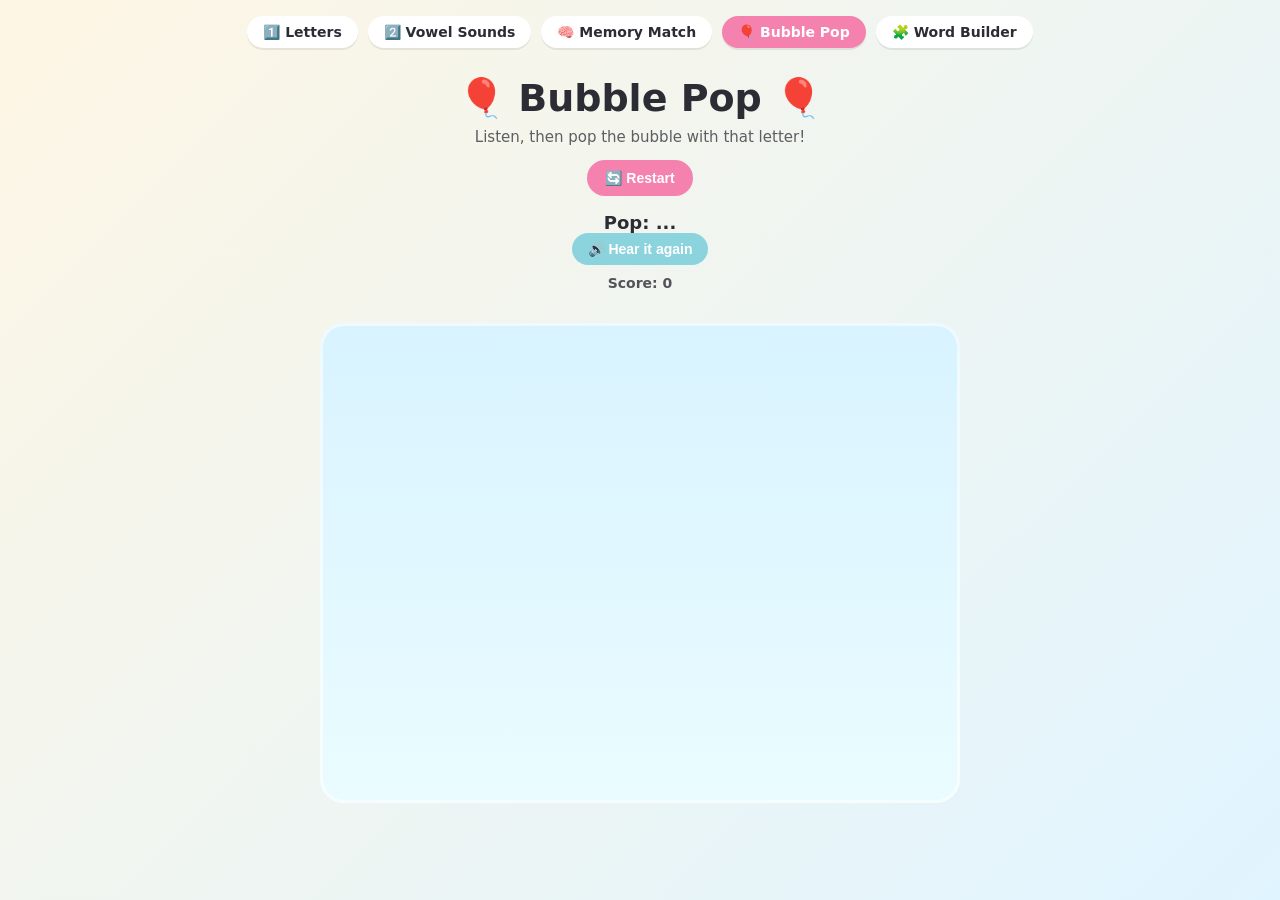
==== bubble.html @ 804627ad "Add Word Builder (letter connector) game New connector.html/js: drag scrambled letter tiles into slo" ====
<!DOCTYPE html>
<html lang="en">
<head>
<meta charset="UTF-8">
<meta name="viewport" content="width=device-width, initial-scale=1.0">
<title>Bubble Pop — Arabic Letter Playground</title>
<link rel="stylesheet" href="style.css?v=10">
</head>
<body>

<nav class="level-nav">
  <a href="index.html" class="level-pill">1️⃣ Letters</a>
  <a href="harakat.html" class="level-pill">2️⃣ Vowel Sounds</a>
  <a href="memory.html" class="level-pill">🧠 Memory Match</a>
  <a href="bubble.html" class="level-pill active">🎈 Bubble Pop</a>
  <a href="connector.html" class="level-pill">🧩 Word Builder</a>
</nav>

<header class="app-header">
  <h1>🎈 Bubble Pop 🎈</h1>
  <p class="subtitle">Listen, then pop the bubble with that letter!</p>
  <button id="restart-btn" class="mode-btn">🔄 Restart</button>
</header>

<div class="bubble-prompt">
  <div class="bubble-prompt-text">Pop: <span id="target-name">Alif</span></div>
  <button id="replay-btn" class="replay-btn">🔊 Hear it again</button>
  <div class="bubble-score">Score: <span id="score">0</span></div>
</div>

<main>
  <div id="bubble-pond" class="bubble-pond"></div>
</main>

<div id="confetti-container" class="confetti-container"></div>

<script src="bubble.js?v=1"></script>
</body>
</html>
---- style.css ----
:root {
  --bg1: #fef6e4;
  --bg2: #e0f4ff;
  --accent: #f582ae;
  --accent2: #8bd3dd;
  --accent3: #f3d2c1;
  --text: #2b2c34;
  --card-bg: #ffffff;
}

* { box-sizing: border-box; }

body {
  margin: 0;
  min-height: 100vh;
  font-family: 'Segoe UI', system-ui, sans-serif;
  background: linear-gradient(135deg, var(--bg1), var(--bg2));
  color: var(--text);
}

.level-nav {
  display: flex;
  justify-content: center;
  gap: 10px;
  padding: 16px 16px 0;
}

.level-pill {
  text-decoration: none;
  color: var(--text);
  background: #fff;
  padding: 8px 16px;
  border-radius: 999px;
  font-weight: 700;
  font-size: 14px;
  box-shadow: 0 2px 0 rgba(0,0,0,0.08);
  transition: transform 0.12s ease;
}

.level-pill:hover {
  transform: translateY(-2px);
}

.level-pill.active {
  background: var(--accent);
  color: #fff;
}

.app-header {
  text-align: center;
  padding: 28px 16px 12px;
}

.welcome-back {
  max-width: 420px;
  margin: 14px auto 0;
  background: #fff7e6;
  border: 2px solid #ffd93d;
  border-radius: 16px;
  padding: 12px 16px;
  text-align: center;
  font-weight: 600;
  font-size: 14px;
}

.welcome-back.hidden {
  display: none;
}

.welcome-back-btn {
  display: inline-block;
  margin-top: 8px;
  background: var(--accent);
  color: #fff;
  text-decoration: none;
  padding: 8px 16px;
  border-radius: 999px;
  font-weight: 700;
  font-size: 14px;
}

.progress-badge {
  display: inline-block;
  margin-top: 10px;
  background: #fff;
  padding: 6px 14px;
  border-radius: 999px;
  font-weight: 700;
  font-size: 14px;
  box-shadow: 0 2px 0 rgba(0,0,0,0.08);
}

.app-header h1 {
  margin: 0;
  font-size: clamp(24px, 5vw, 38px);
}

.subtitle {
  margin: 8px 0 0;
  opacity: 0.75;
  font-size: 15px;
}

.mode-btn {
  margin-top: 14px;
  border: none;
  background: var(--accent);
  color: #fff;
  padding: 10px 18px;
  border-radius: 999px;
  cursor: pointer;
  font-size: 14px;
  font-weight: 700;
}

.reset-btn {
  background: #fff;
  color: var(--text);
  box-shadow: 0 2px 0 rgba(0,0,0,0.1);
  margin-left: 8px;
}

.reset-btn.confirming {
  background: #ff6b6b;
  color: #fff;
}

.game-panel {
  max-width: 900px;
  margin: 0 auto;
  padding: 0 16px 8px;
  text-align: center;
}

.game-panel.hidden { display: none; }

.game-prompt {
  font-size: 22px;
  font-weight: 700;
}

.game-score {
  margin-top: 4px;
  font-weight: 600;
  opacity: 0.8;
}

main {
  max-width: 900px;
  margin: 0 auto;
  padding: 16px;
}

.letter-grid {
  display: grid;
  grid-template-columns: repeat(auto-fill, minmax(72px, 1fr));
  gap: 12px;
}

.letter-btn {
  aspect-ratio: 1;
  border: none;
  border-radius: 16px;
  font-size: 32px;
  cursor: pointer;
  display: flex;
  align-items: center;
  justify-content: center;
  box-shadow: 0 3px 0 rgba(0,0,0,0.12);
  transition: transform 0.12s ease, box-shadow 0.12s ease;
  color: #fff;
  font-family: 'Traditional Arabic', 'Scheherazade New', 'Noto Naskh Arabic', serif;
}

.letter-btn:hover {
  transform: translateY(-2px) scale(1.05);
}

.letter-btn:active {
  transform: translateY(1px);
  box-shadow: 0 1px 0 rgba(0,0,0,0.12);
}

.letter-btn.correct-flash {
  animation: correct-pulse 0.6s ease;
}

.letter-btn.wrong-flash {
  animation: wrong-shake 0.4s ease;
}

@keyframes correct-pulse {
  0% { box-shadow: 0 0 0 0 rgba(46, 158, 79, 0.7); }
  50% { transform: scale(1.15); box-shadow: 0 0 0 10px rgba(46, 158, 79, 0); }
  100% { transform: scale(1); }
}

@keyframes wrong-shake {
  0%, 100% { transform: translateX(0); }
  25% { transform: translateX(-6px); }
  75% { transform: translateX(6px); }
}

.overlay {
  position: fixed;
  inset: 0;
  background: rgba(30, 20, 40, 0.55);
  display: flex;
  align-items: center;
  justify-content: center;
  padding: 16px;
  z-index: 10;
}

.overlay.hidden { display: none; }

.detail-card {
  background: var(--card-bg);
  border-radius: 24px;
  padding: 24px;
  max-width: 380px;
  width: 100%;
  max-height: 92vh;
  overflow-y: auto;
  position: relative;
  box-shadow: 0 20px 50px rgba(0,0,0,0.3);
  text-align: center;
}

.close-btn {
  position: absolute;
  top: 14px;
  right: 14px;
  border: none;
  background: #f1f1f1;
  width: 32px;
  height: 32px;
  border-radius: 50%;
  cursor: pointer;
  font-size: 16px;
}

.detail-top {
  display: flex;
  align-items: center;
  gap: 16px;
  justify-content: center;
  margin-top: 8px;
}

.big-letter {
  font-size: 90px;
  line-height: 1;
  font-family: 'Traditional Arabic', 'Scheherazade New', 'Noto Naskh Arabic', serif;
  color: var(--accent);
}

.detail-info {
  text-align: left;
}

.letter-name {
  font-size: 22px;
  font-weight: 700;
}

.letter-translit {
  opacity: 0.6;
  margin-bottom: 8px;
}

.hear-btn {
  border: none;
  background: var(--accent2);
  color: #fff;
  padding: 8px 14px;
  border-radius: 999px;
  cursor: pointer;
  font-size: 14px;
  font-weight: 600;
}

.hear-btn.small {
  background: var(--accent3);
  color: var(--text);
  margin-top: 8px;
}

.example-word {
  margin-top: 20px;
  padding: 16px;
  background: #faf7f2;
  border-radius: 16px;
}

.example-arabic {
  font-size: 40px;
  font-family: 'Traditional Arabic', 'Scheherazade New', 'Noto Naskh Arabic', serif;
  color: var(--accent);
}

.example-meaning {
  margin-top: 6px;
  font-size: 15px;
}

.trace-section {
  margin-top: 20px;
}

.trace-label {
  font-weight: 600;
  margin-bottom: 8px;
}

#trace-canvas {
  border: 3px dashed #ccc;
  border-radius: 16px;
  background: #fff;
  touch-action: none;
  cursor: crosshair;
}

.trace-buttons {
  display: flex;
  gap: 10px;
  justify-content: center;
  margin-top: 10px;
}

.trace-buttons button {
  border: none;
  padding: 8px 16px;
  border-radius: 999px;
  cursor: pointer;
  font-weight: 600;
}

#clear-trace-btn {
  background: #eee;
  color: var(--text);
}

#done-trace-btn {
  background: var(--accent);
  color: #fff;
}

.confetti-container {
  position: fixed;
  inset: 0;
  pointer-events: none;
  overflow: hidden;
  z-index: 20;
}

.confetti-piece {
  position: absolute;
  top: -20px;
  width: 10px;
  height: 14px;
  opacity: 0.9;
  animation: fall linear forwards;
}

@keyframes fall {
  to {
    transform: translateY(110vh) rotate(360deg);
    opacity: 0.3;
  }
}

/* --- Harakat level --- */

.letter-btn {
  position: relative;
}

.mastered-badge {
  position: absolute;
  top: -6px;
  right: -6px;
  background: #ffd93d;
  border-radius: 50%;
  width: 22px;
  height: 22px;
  display: flex;
  align-items: center;
  justify-content: center;
  font-size: 13px;
  box-shadow: 0 2px 0 rgba(0,0,0,0.15);
}

.harakat-top {
  display: flex;
  align-items: center;
  gap: 14px;
  justify-content: center;
}

.mascot-bubble {
  margin: 16px auto 0;
  background: #fff7e6;
  border: 2px solid #ffd93d;
  border-radius: 16px;
  padding: 10px 14px;
  font-size: 14px;
  font-weight: 600;
  max-width: 320px;
}

.stage {
  margin: 18px auto;
  font-size: 100px;
  line-height: 1;
  font-family: 'Traditional Arabic', 'Scheherazade New', 'Noto Naskh Arabic', serif;
  color: var(--accent);
  min-height: 110px;
  display: flex;
  align-items: center;
  justify-content: center;
  transition: transform 0.15s ease;
}

.stage.pop {
  animation: stage-pop 0.4s ease;
}

@keyframes stage-pop {
  0% { transform: scale(0.7); }
  60% { transform: scale(1.15); }
  100% { transform: scale(1); }
}

.stage-label {
  text-align: center;
  font-weight: 700;
  opacity: 0.75;
  min-height: 20px;
  margin-bottom: 6px;
}

.vowel-chips {
  display: flex;
  gap: 10px;
  justify-content: center;
  margin-top: 18px;
  flex-wrap: wrap;
}

.vowel-chip {
  border: 3px solid transparent;
  background: #f4f4f9;
  border-radius: 16px;
  padding: 10px 14px;
  cursor: pointer;
  min-width: 84px;
  text-align: center;
}

.vowel-chip .chip-combo {
  font-size: 34px;
  font-family: 'Traditional Arabic', 'Scheherazade New', 'Noto Naskh Arabic', serif;
  color: var(--text);
}

.vowel-chip .chip-name {
  font-size: 12px;
  font-weight: 700;
  margin-top: 2px;
}

.vowel-chip.explored {
  border-color: #7ed957;
  background: #f1fff0;
}

.vowel-chip.active {
  border-color: var(--accent);
  transform: translateY(-2px);
}

.game-target-letter {
  font-size: 64px;
  font-family: 'Traditional Arabic', 'Scheherazade New', 'Noto Naskh Arabic', serif;
  color: var(--accent);
  text-align: center;
  margin: 6px 0;
}

.replay-btn {
  display: block;
  margin: 0 auto 10px;
  border: none;
  background: var(--accent2);
  color: #fff;
  padding: 8px 16px;
  border-radius: 999px;
  cursor: pointer;
  font-weight: 700;
  font-size: 14px;
}

.answer-chips {
  display: flex;
  gap: 14px;
  justify-content: center;
  margin-top: 14px;
  flex-wrap: wrap;
}

.answer-chip {
  border: none;
  border-radius: 16px;
  font-size: 40px;
  width: 84px;
  height: 84px;
  cursor: pointer;
  background: #fff;
  box-shadow: 0 3px 0 rgba(0,0,0,0.12);
  font-family: 'Traditional Arabic', 'Scheherazade New', 'Noto Naskh Arabic', serif;
  transition: transform 0.12s ease;
}

.answer-chip:hover {
  transform: translateY(-2px) scale(1.05);
}

/* --- Memory Match --- */

.memory-toolbar {
  display: flex;
  justify-content: center;
  align-items: center;
  gap: 18px;
  flex-wrap: wrap;
  margin: 6px 0 20px;
  font-weight: 700;
  font-size: 14px;
}

.memory-grid {
  display: grid;
  grid-template-columns: repeat(4, 1fr);
  gap: 12px;
  max-width: 560px;
  margin: 0 auto;
  padding: 0 16px 40px;
}

.memory-card {
  aspect-ratio: 1 / 1;
  perspective: 800px;
  border: none;
  background: none;
  padding: 0;
  cursor: pointer;
}

.memory-card-inner {
  position: relative;
  width: 100%;
  height: 100%;
  transition: transform 0.45s cubic-bezier(0.2, 0.8, 0.3, 1.2);
  transform-style: preserve-3d;
}

.memory-card.flipped .memory-card-inner,
.memory-card.matched .memory-card-inner {
  transform: rotateY(180deg);
}

.memory-card-back,
.memory-card-face {
  position: absolute;
  inset: 0;
  display: flex;
  align-items: center;
  justify-content: center;
  border-radius: 14px;
  backface-visibility: hidden;
  box-shadow: 0 3px 0 rgba(0,0,0,0.12);
}

.memory-card-back {
  background: linear-gradient(135deg, var(--accent), var(--accent2));
  font-size: 26px;
}

.memory-card-face {
  background: #fff;
  transform: rotateY(180deg);
  font-size: 40px;
  font-family: 'Traditional Arabic', 'Scheherazade New', 'Noto Naskh Arabic', serif;
}

.memory-card.matched .memory-card-face {
  background: #f1fff0;
  box-shadow: 0 0 0 3px #7ed957 inset;
}

.memory-card.matched {
  cursor: default;
}

.memory-card.wobble .memory-card-inner {
  animation: memory-wobble 0.4s ease;
}

@keyframes memory-wobble {
  0%, 100% { transform: rotateY(180deg) translateX(0); }
  25% { transform: rotateY(180deg) translateX(-6px); }
  75% { transform: rotateY(180deg) translateX(6px); }
}

.memory-win-banner {
  max-width: 420px;
  margin: 0 auto 20px;
  background: #fff7e6;
  border: 2px solid #ffd93d;
  border-radius: 16px;
  padding: 14px 16px;
  text-align: center;
  font-weight: 700;
}

.memory-win-banner.hidden {
  display: none;
}

@media (max-width: 480px) {
  .memory-grid {
    grid-template-columns: repeat(3, 1fr);
  }
}

/* --- Bubble Pop --- */

.bubble-prompt {
  text-align: center;
  margin: 4px auto 16px;
}

.bubble-prompt-text {
  font-size: 18px;
  font-weight: 700;
}

.bubble-score {
  margin-top: 6px;
  font-weight: 700;
  font-size: 14px;
  opacity: 0.8;
}

.bubble-pond {
  position: relative;
  max-width: 640px;
  height: 480px;
  margin: 0 auto 30px;
  overflow: hidden;
  border-radius: 24px;
  background: linear-gradient(180deg, #d8f3ff, #eafcff);
  box-shadow: inset 0 0 0 3px rgba(255,255,255,0.6);
}

.bubble {
  position: absolute;
  bottom: -80px;
  width: 74px;
  height: 74px;
  border-radius: 50%;
  border: none;
  color: #fff;
  font-size: 30px;
  font-weight: 700;
  font-family: 'Traditional Arabic', 'Scheherazade New', 'Noto Naskh Arabic', serif;
  display: flex;
  align-items: center;
  justify-content: center;
  cursor: pointer;
  box-shadow: 0 4px 0 rgba(0,0,0,0.12), inset -6px -6px 12px rgba(0,0,0,0.08), inset 6px 6px 10px rgba(255,255,255,0.35);
  animation-name: bubble-float;
  animation-timing-function: linear;
  animation-fill-mode: forwards;
}

@keyframes bubble-float {
  from { bottom: -80px; }
  to { bottom: 520px; }
}

.bubble.wrong-flash {
  box-shadow: 0 4px 0 rgba(0,0,0,0.12), 0 0 0 5px #ff6b6b;
}

.bubble.popping {
  animation: none;
  transition: transform 0.3s ease, opacity 0.3s ease;
  transform: scale(1.5);
  opacity: 0;
  pointer-events: none;
}

@media (max-width: 480px) {
  .bubble-pond {
    height: 400px;
  }
}

/* --- Word Builder (Letter Connector) --- */

.connector-hint-card {
  text-align: center;
  margin: 0 auto 10px;
}

.connector-hint-emoji {
  font-size: 48px;
}

.connector-hint-text {
  font-weight: 700;
  font-size: 18px;
  margin-top: 4px;
}

.connector-words-built {
  text-align: center;
  font-weight: 700;
  font-size: 14px;
  opacity: 0.8;
  margin-bottom: 10px;
}

.connector-slots {
  display: flex;
  direction: rtl;
  justify-content: center;
  gap: 14px;
  margin: 20px auto;
  min-height: 78px;
}

.connector-slot {
  width: 74px;
  height: 74px;
  border: 3px dashed var(--accent2);
  border-radius: 16px;
  display: flex;
  align-items: center;
  justify-content: center;
  font-size: 38px;
  font-family: 'Traditional Arabic', 'Scheherazade New', 'Noto Naskh Arabic', serif;
  background: #fff;
  color: var(--text);
}

.connector-slot.filled {
  border-style: solid;
  border-color: #7ed957;
  background: #f1fff0;
  animation: connector-pop 0.3s ease;
}

@keyframes connector-pop {
  0% { transform: scale(0.7); }
  60% { transform: scale(1.15); }
  100% { transform: scale(1); }
}

.connector-tray {
  display: flex;
  direction: rtl;
  justify-content: center;
  gap: 14px;
  margin: 30px auto;
  flex-wrap: wrap;
  min-height: 90px;
  max-width: 560px;
  padding: 0 16px;
}

.connector-tile {
  width: 74px;
  height: 74px;
  border-radius: 16px;
  border: none;
  display: flex;
  align-items: center;
  justify-content: center;
  font-size: 38px;
  font-family: 'Traditional Arabic', 'Scheherazade New', 'Noto Naskh Arabic', serif;
  color: #fff;
  cursor: grab;
  box-shadow: 0 3px 0 rgba(0,0,0,0.12);
  touch-action: none;
  user-select: none;
  transition: left 0.25s ease, top 0.25s ease;
}

.connector-tile.dragging {
  cursor: grabbing;
  z-index: 1000;
  transition: none;
  box-shadow: 0 8px 16px rgba(0,0,0,0.25);
}

.connector-tile.placed {
  visibility: hidden;
}

.connector-celebrate {
  max-width: 420px;
  margin: 10px auto 20px;
  background: #fff7e6;
  border: 2px solid #ffd93d;
  border-radius: 20px;
  padding: 18px 20px;
  text-align: center;
}

.connector-celebrate.hidden {
  display: none;
}

.connector-celebrate-word {
  font-size: 52px;
  font-family: 'Traditional Arabic', 'Scheherazade New', 'Noto Naskh Arabic', serif;
  color: var(--accent);
  margin-bottom: 4px;
}

.connector-celebrate-meaning {
  font-weight: 700;
  margin-bottom: 10px;
}
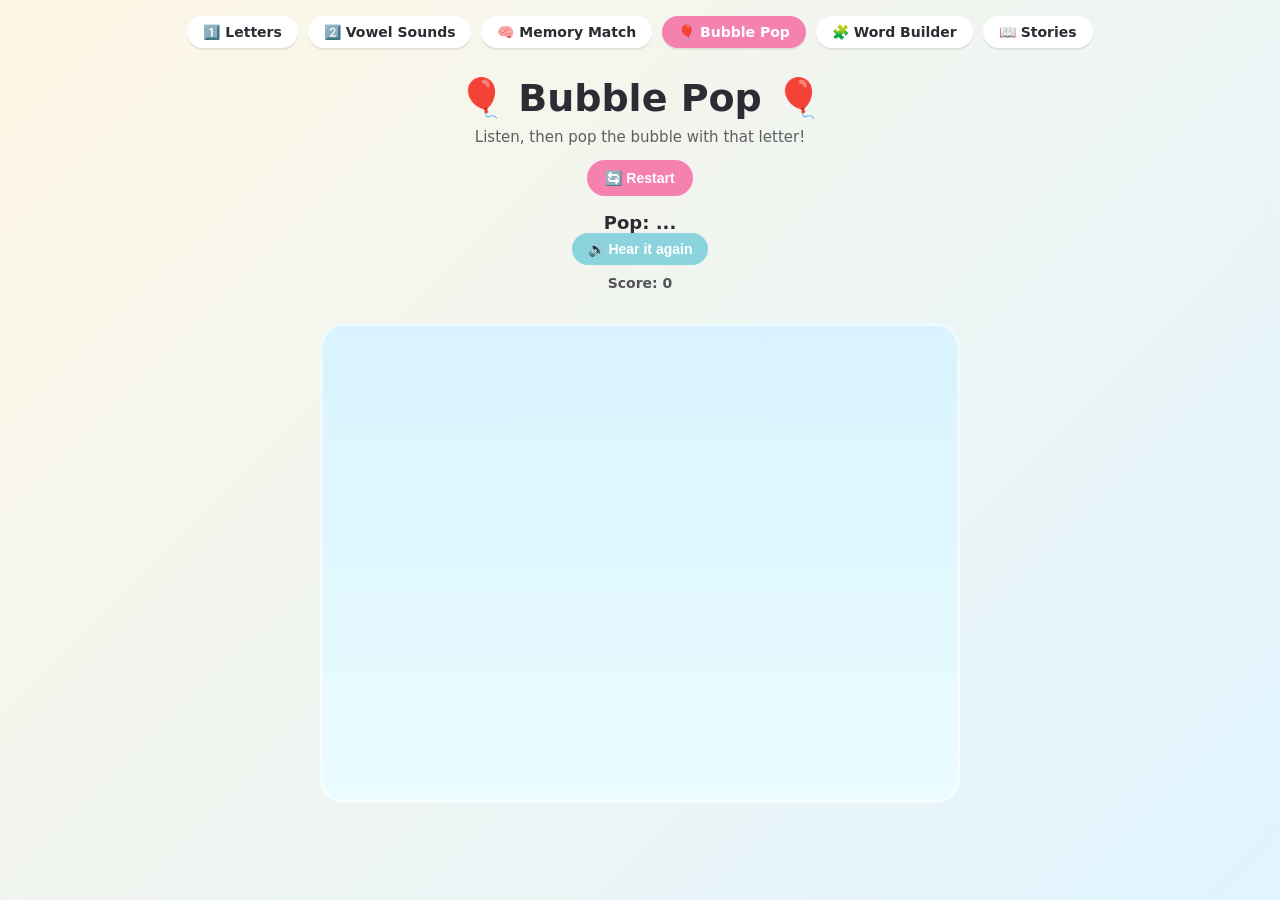
==== commit 813933f4: "Add Prophet Stories feature, starting with Yunus (AS) New stories.html/js: a 5-slot story hub (Yunus" ====
--- a/bubble.html
+++ b/bubble.html
@@ -4,7 +4,7 @@
 <meta charset="UTF-8">
 <meta name="viewport" content="width=device-width, initial-scale=1.0">
 <title>Bubble Pop — Arabic Letter Playground</title>
-<link rel="stylesheet" href="style.css?v=10">
+<link rel="stylesheet" href="style.css?v=12">
 </head>
 <body>
 
@@ -14,6 +14,7 @@
   <a href="memory.html" class="level-pill">🧠 Memory Match</a>
   <a href="bubble.html" class="level-pill active">🎈 Bubble Pop</a>
   <a href="connector.html" class="level-pill">🧩 Word Builder</a>
+  <a href="stories.html" class="level-pill">📖 Stories</a>
 </nav>
 
 <header class="app-header">
@@ -34,6 +35,6 @@
 
 <div id="confetti-container" class="confetti-container"></div>
 
-<script src="bubble.js?v=1"></script>
+<script src="bubble.js?v=2"></script>
 </body>
 </html>
--- a/style.css
+++ b/style.css
@@ -835,3 +835,190 @@
   font-weight: 700;
   margin-bottom: 10px;
 }
+
+/* --- Prophet Stories --- */
+
+.story-select-grid {
+  display: grid;
+  grid-template-columns: repeat(auto-fill, minmax(140px, 1fr));
+  gap: 16px;
+  max-width: 700px;
+  margin: 0 auto 30px;
+  padding: 0 16px;
+}
+
+.story-select-grid.hidden {
+  display: none;
+}
+
+.story-card {
+  border: none;
+  border-radius: 20px;
+  padding: 20px 10px;
+  text-align: center;
+  cursor: pointer;
+  background: #fff;
+  box-shadow: 0 3px 0 rgba(0,0,0,0.12);
+  font-weight: 700;
+}
+
+.story-card-emoji {
+  font-size: 42px;
+  display: block;
+  margin-bottom: 8px;
+}
+
+.story-card.locked {
+  opacity: 0.55;
+  cursor: default;
+  background: #f4f4f9;
+}
+
+.story-card.completed {
+  box-shadow: 0 0 0 3px #7ed957, 0 3px 0 rgba(0,0,0,0.12);
+}
+
+.story-view {
+  max-width: 640px;
+  margin: 0 auto 40px;
+  padding: 0 16px;
+}
+
+.story-view.hidden {
+  display: none;
+}
+
+.story-back-btn {
+  display: block;
+  margin: 0 auto 20px;
+  border: none;
+  background: #fff;
+  color: var(--text);
+  padding: 8px 18px;
+  border-radius: 999px;
+  cursor: pointer;
+  font-weight: 700;
+  box-shadow: 0 2px 0 rgba(0,0,0,0.1);
+}
+
+.story-title {
+  text-align: center;
+  font-size: 26px;
+  font-weight: 800;
+  margin-bottom: 6px;
+}
+
+.story-listen-btn {
+  display: block;
+  margin: 0 auto 24px;
+  border: none;
+  background: var(--accent2);
+  color: #fff;
+  padding: 10px 20px;
+  border-radius: 999px;
+  cursor: pointer;
+  font-weight: 700;
+}
+
+.story-slide {
+  display: flex;
+  align-items: center;
+  gap: 16px;
+  background: #fff;
+  border-radius: 18px;
+  padding: 14px 18px;
+  margin-bottom: 12px;
+  box-shadow: 0 2px 0 rgba(0,0,0,0.08);
+}
+
+.story-slide-emoji {
+  font-size: 34px;
+  flex-shrink: 0;
+}
+
+.story-slide-text {
+  font-size: 15px;
+  line-height: 1.4;
+}
+
+.story-dua-box {
+  text-align: center;
+  background: #fff7e6;
+  border: 2px solid #ffd93d;
+  border-radius: 16px;
+  padding: 14px;
+  margin: 10px 0 12px;
+}
+
+.story-dua-arabic {
+  font-size: 28px;
+  font-family: 'Traditional Arabic', 'Scheherazade New', 'Noto Naskh Arabic', serif;
+  color: var(--accent);
+  margin-bottom: 8px;
+}
+
+.story-dua-btn {
+  border: none;
+  background: var(--accent);
+  color: #fff;
+  padding: 8px 16px;
+  border-radius: 999px;
+  cursor: pointer;
+  font-weight: 700;
+  font-size: 13px;
+}
+
+.story-quiz-heading {
+  text-align: center;
+  font-size: 20px;
+  font-weight: 800;
+  margin: 30px 0 16px;
+}
+
+.story-quiz-question {
+  text-align: center;
+  font-weight: 700;
+  margin-bottom: 14px;
+}
+
+.story-quiz-options {
+  display: flex;
+  justify-content: center;
+  gap: 14px;
+  flex-wrap: wrap;
+  margin-bottom: 20px;
+}
+
+.story-quiz-option {
+  border: 3px solid transparent;
+  background: #fff;
+  border-radius: 18px;
+  padding: 16px 18px;
+  cursor: pointer;
+  font-size: 40px;
+  box-shadow: 0 3px 0 rgba(0,0,0,0.12);
+  min-width: 90px;
+}
+
+.story-quiz-option.correct-flash {
+  border-color: #7ed957;
+  background: #f1fff0;
+}
+
+.story-quiz-option.wrong-flash {
+  border-color: #ff6b6b;
+}
+
+.story-complete-banner {
+  text-align: center;
+  background: #fff7e6;
+  border: 2px solid #ffd93d;
+  border-radius: 20px;
+  padding: 20px;
+  font-weight: 700;
+  font-size: 18px;
+}
+
+.story-complete-banner.hidden {
+  display: none;
+}
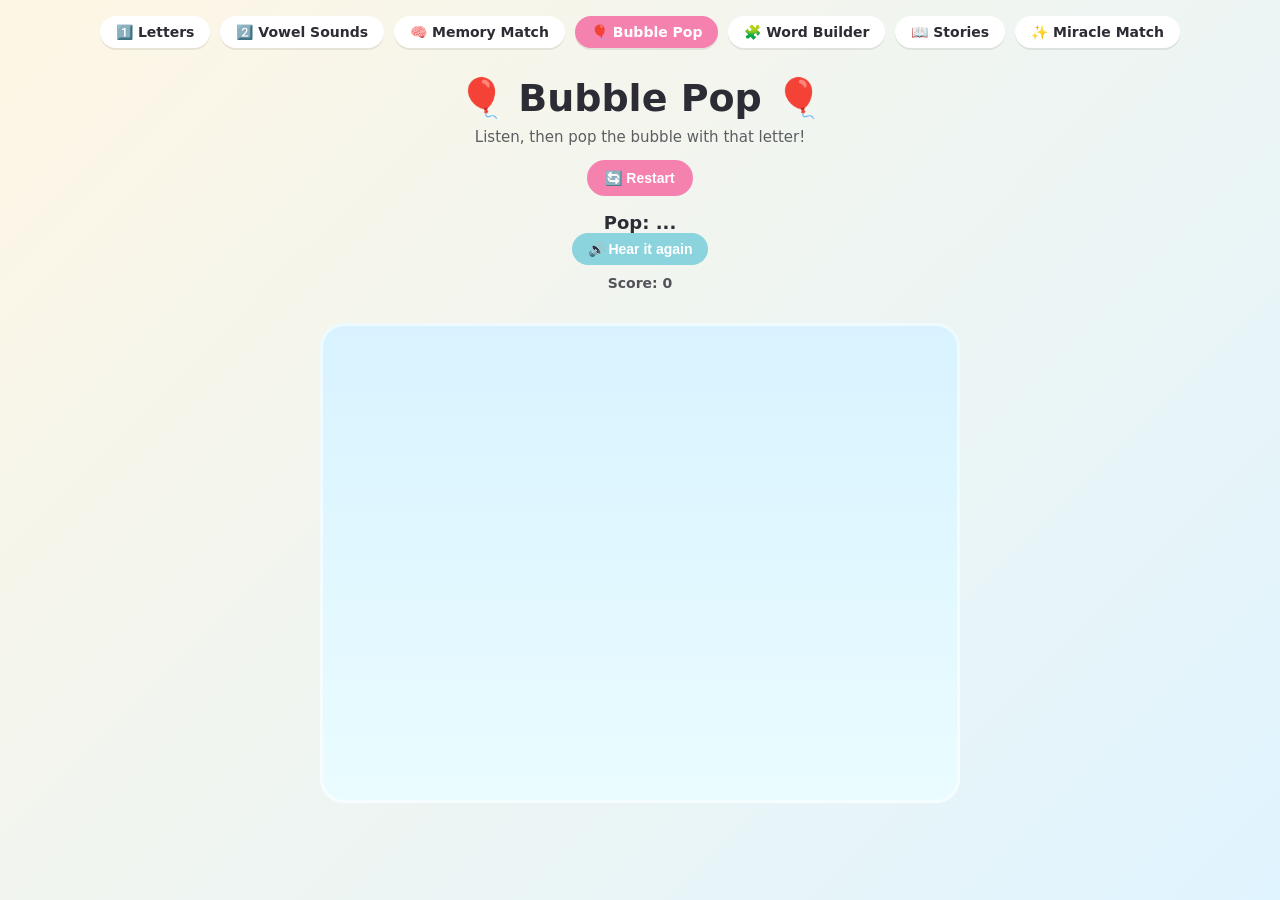
==== commit 5784e6be: "Add Yusuf, Isa, Adam stories and a new Miracle Match game Three more Prophet Stories, each verified " ====
--- a/bubble.html
+++ b/bubble.html
@@ -4,7 +4,7 @@
 <meta charset="UTF-8">
 <meta name="viewport" content="width=device-width, initial-scale=1.0">
 <title>Bubble Pop — Arabic Letter Playground</title>
-<link rel="stylesheet" href="style.css?v=12">
+<link rel="stylesheet" href="style.css?v=15">
 </head>
 <body>
 
@@ -15,6 +15,7 @@
   <a href="bubble.html" class="level-pill active">🎈 Bubble Pop</a>
   <a href="connector.html" class="level-pill">🧩 Word Builder</a>
   <a href="stories.html" class="level-pill">📖 Stories</a>
+  <a href="miracles.html" class="level-pill">✨ Miracle Match</a>
 </nav>
 
 <header class="app-header">
--- a/style.css
+++ b/style.css
@@ -968,6 +968,13 @@
   font-size: 13px;
 }
 
+.story-dua-reference {
+  font-size: 12px;
+  opacity: 0.6;
+  font-weight: 700;
+  margin-top: 4px;
+}
+
 .story-quiz-heading {
   text-align: center;
   font-size: 20px;
@@ -993,11 +1000,27 @@
   border: 3px solid transparent;
   background: #fff;
   border-radius: 18px;
-  padding: 16px 18px;
-  cursor: pointer;
+  padding: 14px 16px;
+  cursor: pointer;
+  box-shadow: 0 3px 0 rgba(0,0,0,0.12);
+  min-width: 100px;
+  max-width: 130px;
+  display: flex;
+  flex-direction: column;
+  align-items: center;
+  gap: 6px;
+}
+
+.story-quiz-option-emoji {
   font-size: 40px;
-  box-shadow: 0 3px 0 rgba(0,0,0,0.12);
-  min-width: 90px;
+}
+
+.story-quiz-option-label {
+  font-size: 13px;
+  font-weight: 700;
+  text-align: center;
+  color: var(--text);
+  line-height: 1.25;
 }
 
 .story-quiz-option.correct-flash {
@@ -1022,3 +1045,102 @@
 .story-complete-banner.hidden {
   display: none;
 }
+
+/* --- Miracle Match --- */
+
+.miracle-progress {
+  text-align: center;
+  font-weight: 700;
+  font-size: 14px;
+  opacity: 0.8;
+  margin-bottom: 14px;
+}
+
+.miracle-card {
+  max-width: 480px;
+  margin: 0 auto 24px;
+  background: #fff;
+  border-radius: 20px;
+  padding: 24px 20px;
+  text-align: center;
+  box-shadow: 0 3px 0 rgba(0,0,0,0.1);
+}
+
+.miracle-card-emoji {
+  font-size: 56px;
+  margin-bottom: 10px;
+}
+
+.miracle-card-text {
+  font-size: 17px;
+  font-weight: 600;
+  line-height: 1.4;
+}
+
+.miracle-replay-btn {
+  display: block;
+  margin: 14px auto 0;
+  border: none;
+  background: var(--accent2);
+  color: #fff;
+  padding: 8px 16px;
+  border-radius: 999px;
+  cursor: pointer;
+  font-weight: 700;
+  font-size: 13px;
+}
+
+.miracle-heading {
+  text-align: center;
+  font-weight: 800;
+  font-size: 18px;
+  margin-bottom: 14px;
+}
+
+.miracle-options {
+  display: flex;
+  justify-content: center;
+  gap: 14px;
+  flex-wrap: wrap;
+  margin-bottom: 20px;
+  max-width: 600px;
+  margin-left: auto;
+  margin-right: auto;
+}
+
+.miracle-option {
+  border: 3px solid transparent;
+  background: #fff;
+  border-radius: 16px;
+  padding: 14px 18px;
+  cursor: pointer;
+  font-weight: 700;
+  font-size: 15px;
+  min-width: 140px;
+  box-shadow: 0 3px 0 rgba(0,0,0,0.12);
+}
+
+.miracle-option.correct-flash {
+  border-color: #7ed957;
+  background: #f1fff0;
+}
+
+.miracle-option.wrong-flash {
+  border-color: #ff6b6b;
+}
+
+.miracle-complete-banner {
+  max-width: 420px;
+  margin: 0 auto 20px;
+  text-align: center;
+  background: #fff7e6;
+  border: 2px solid #ffd93d;
+  border-radius: 20px;
+  padding: 20px;
+  font-weight: 700;
+  font-size: 18px;
+}
+
+.miracle-complete-banner.hidden {
+  display: none;
+}
